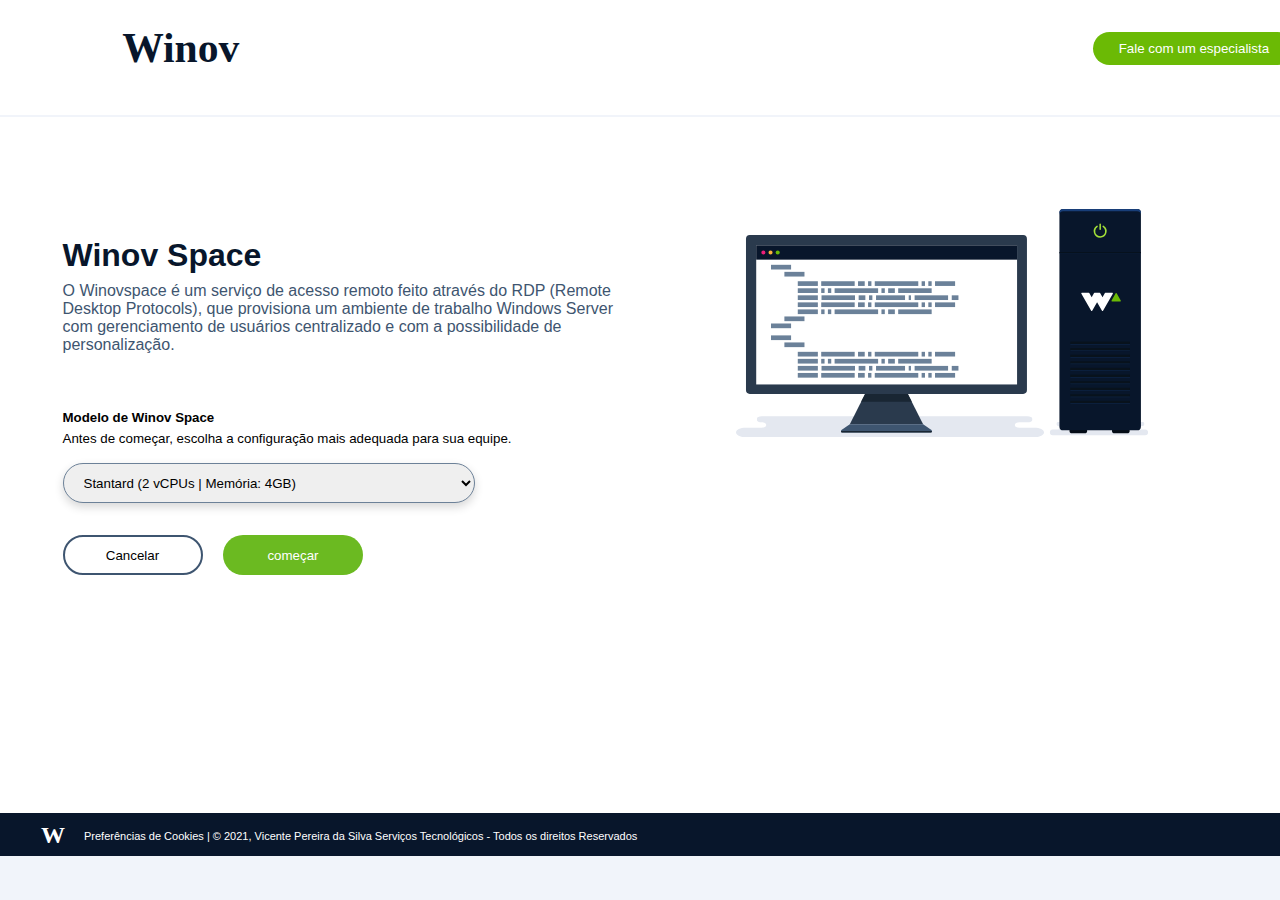
==== winov-space.html @ dbbde99a "add style.css and winov-space.html" ====
<!DOCTYPE html>
<html lang="pt-br">
<head>
  <meta charset="UTF-8">
  <meta http-equiv="X-UA-Compatible" content="IE=edge">
  <meta name="viewport" content="width=device-width, initial-scale=1.0">
  <link rel="stylesheet" href="/style.css">
  <link href="//db.onlinewebfonts.com/c/10d0501adc787b5f33eec4eefdd9b5b1?family=Brother+1816" rel="stylesheet" type="text/css"/>
  <title>Winov Space</title>
</head>

<header>
  <div class="logo">Winov</div>
  <button>Fale com um especialista</button>
</header>
<hr>

<body>
  <main id="wspace">
    <form action="">
      <h1>Winov Space</h1>
      <p>
        O Winovspace é um serviço de acesso remoto feito através do RDP (Remote Desktop Protocols),
        que provisiona um ambiente de trabalho Windows Server com gerenciamento de usuários centralizado
        e com a possibilidade de personalização.
      </p>
      <h5>Modelo de Winov Space</h5>
      <small>Antes de começar, escolha a configuração mais adequada para sua equipe.</small>
      <select name="select" >
        <option value="valor1">Stantard (2 vCPUs | Memória: 4GB)</option>
        <option value="valor2">Performance (2 vCPUs | Memória: 8GB)</option>
        <option value="valor3">Power (4 vCPUs | Memória: 16GB)</option>
        <option value="valor4">Power Pro (8 vCPUs | Memória: 32GB)</option>
      </select>
      <button id="cancelar" class="cancelar ">Cancelar</button>
      <button id="começar" class="começar">começar</button>
    </form>
    
    <img src="/img/img_conectividade-1.svg" alt="Winov Space">
  </main>
  <footer>
    <h1>W</h1>
    <p>Preferências de Cookies | © 2021, Vicente Pereira da Silva Serviços Tecnológicos - Todos os direitos Reservados</p>
  </footer>
</body>
</html>
---- style.css ----
* {
  margin: 0;
}

html,
body {
  width: 1360px;
  height: 100%;

  font-family: brother-1816, sans-serif;
  font-weight: 400;
  background-color: #F1F4FA;
}

body h3, h1 {
  color: #08162B;
}

body p {
  color: #3E5570;
}

header {
  height: 72px;

  display: flex;
  justify-content: space-between;
  height: 7.2rem;
  background-color: #FFFFFF;

  border-bottom: 2px #F1F4FA;
}

hr {
  border: #F1F4FA solid 1px ;
}

.logo {
  text-align: center;
  justify-content: flex-end;

  margin-top: 1.5rem;
  margin-left: 4.2rem;

  width: 14.2rem;
  height: 3.8rem;

  font-family: brother-1816, fantasy;
  font-size: 2.6rem;
  font-weight: 900;
  color: #08162B;
}

header button {
  width: 201px; 
  height: 33px;
  justify-content: flex-end;

  margin-top: 2rem;
  margin-right: 4.1rem;
  margin-bottom: 1.9rem;

  border-radius: 20px;
  border: 0rem;

  background-color: #6BBA05;
  color: #FFFFFF;
  text-align: center;
}

header button:hover {
  background-color: #5DA11B;
}

main {
  text-align: center;
}

a {
  text-decoration: none;
  color: #FFFFFF;
}

#wspace {
  display: flex;
  justify-content: center;
  background-color: #FFFFFF;
  font-family: Brother 1816, Bold;
  flex-wrap: wrap;
}

#wspace form {
  width: 579px;
  height: 384px;
  margin-top: 120px;
  margin-bottom: 192px;
  margin-right: 94px;
  
  text-align: left;
}

#wspace form h1{
  margin-bottom: 8px;
}

#wspace form p{
  margin-bottom: 56px;
}

#wspace form h5{
  margin-bottom: 4px;
}

#wspace form small{
  margin-bottom: 16px;
}

#wspace form select {
  width: 412px;
  height: 40px;

  margin-top: 16px;
  margin-right: 167px;

  padding-left: 16px;
  padding-right: 16px;

  border-radius: 20px;
  border: 1px solid #6C8198;

  box-shadow: 0px 4px 10px #00000029;
}

#wspace form button {
  width: 140px;
  height: 40px;
  margin-top: 32px;
  margin-right: 16px;
  border-radius: 20px;
}

#wspace form button.cancelar {
  background-color: #FFFFFF;
  border: 2px solid #3E5570;
}

#wspace form button.cancelar:hover {
  background-color: #3E5570;
  color: #FFFFFF;
  border: none;
}

#wspace form button.começar {
  background-color: #6BBA21;
  color: #FFFFFF;
  border: none
}

#wspace form button.começar:hover {
  background-color: #5DA11B;
}


#wspace img{
  width: 412px;
  height: 412px;
  margin-right: 150px;
}

#topo {
  display: inline-flex;
  justify-content: center;
  flex-wrap: wrap;
}

#topo h1 {
  width: 538px;
  height: 56px;
  padding-top: 42px;

  color: #08162B
}

#topo p {
  width: 1028px;
  height: 49px;
  justify-content: center;

  padding-top: 16px;
  padding-bottom: 48px;
}

#conteudo {
  justify-content: space-around;
  display: flex;
  flex-wrap: wrap;

  margin-left: 41px;
  margin-right: 41px;
  margin-bottom: 24px;
}

.card {
  width: 412px;
  height: 385px;
  margin-bottom: 56px;

  background-color: #FFFFFF;
  border-radius: 8px;
}

.card img{
  width: 174px;
  height: 174px;
  margin-left: 95px;
  margin-right: 95px;
}

.card h3, p, button {
  margin-left: auto;
  margin-right: auto;
}

.card h3 {
  width: auto;
  height: 34px;
  font-size: 26px;

  margin-top: 8px;
  margin-bottom: 8px;
}

.card p {
  width: 364px;
  height: 49px;
  margin-bottom: 32px;
}

.card button {
  width: 240px; 
  height: 40px;

  border-radius: 20px;
  border: 0rem;
  
  color: #FFFFFF;
  background-color: #6BBA05;
}

.card button:hover {
  background-color: #5DA11B;
}

footer {
  height: 43px;
  display: flex;
  background-color: #08162B;
}

footer h1 {
  width: 19px;
  height: 34px;
  margin-left: 41px;
  margin-top: 9px;

  font-family: brother-1816, fantasy;
  font-size: 24px;
  color: #FFFFFF;
}

footer p {
  margin-right: 689px;
  margin-left: 24px;
  margin-top: 17px;
  margin-bottom: 14px;

  color: #FFFFFF;
  font-size: 11px;

}
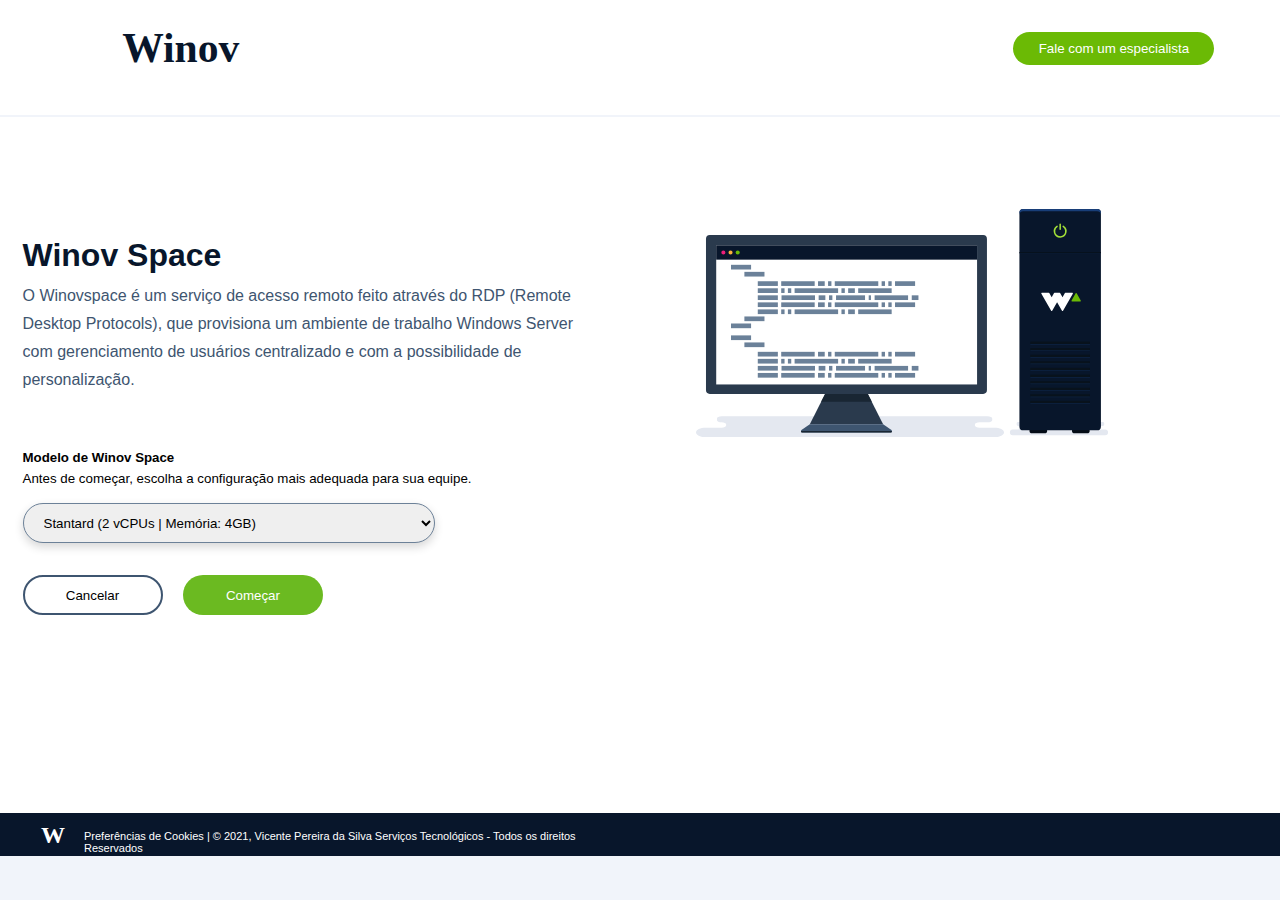
==== commit 8c678894: "add box-shadow on class #cards" ====
--- a/winov-space.html
+++ b/winov-space.html
@@ -1,11 +1,11 @@
 <!DOCTYPE html>
-<html lang="pt-br">
+<html lang="pt-BR">
 <head>
   <meta charset="UTF-8">
   <meta http-equiv="X-UA-Compatible" content="IE=edge">
   <meta name="viewport" content="width=device-width, initial-scale=1.0">
-  <link rel="stylesheet" href="/style.css">
-  <link href="//db.onlinewebfonts.com/c/10d0501adc787b5f33eec4eefdd9b5b1?family=Brother+1816" rel="stylesheet" type="text/css"/>
+  <link rel="stylesheet" href="style.css">
+  <link href="https://db.onlinewebfonts.com/c/10d0501adc787b5f33eec4eefdd9b5b1?family=Brother+1816" rel="stylesheet" type="text/css"/>
   <title>Winov Space</title>
 </head>
 
@@ -33,10 +33,10 @@
         <option value="valor4">Power Pro (8 vCPUs | Memória: 32GB)</option>
       </select>
       <button id="cancelar" class="cancelar ">Cancelar</button>
-      <button id="começar" class="começar">começar</button>
+      <button id="Começar" class="começar">Começar</button>
     </form>
     
-    <img src="/img/img_conectividade-1.svg" alt="Winov Space">
+    <img src="img/img_conectividade-1.svg" alt="Winov Space">
   </main>
   <footer>
     <h1>W</h1>
--- a/style.css
+++ b/style.css
@@ -4,8 +4,11 @@
 
 html,
 body {
-  width: 1360px;
+  width: 100%;
   height: 100%;
+
+  max-width: 136.6rem;
+  min-width: 40rem;
 
   font-family: brother-1816, sans-serif;
   font-weight: 400;
@@ -84,6 +87,9 @@
 #wspace {
   display: flex;
   justify-content: center;
+
+  padding-bottom: 192px;
+
   background-color: #FFFFFF;
   font-family: Brother 1816, Bold;
   flex-wrap: wrap;
@@ -93,7 +99,6 @@
   width: 579px;
   height: 384px;
   margin-top: 120px;
-  margin-bottom: 192px;
   margin-right: 94px;
   
   text-align: left;
@@ -105,6 +110,7 @@
 
 #wspace form p{
   margin-bottom: 56px;
+  line-height: 28px;
 }
 
 #wspace form h5{
@@ -174,8 +180,8 @@
 }
 
 #topo h1 {
-  width: 538px;
-  height: 56px;
+  width: 53.8rem;
+  height: 5.6rem;
   padding-top: 42px;
 
   color: #08162B
@@ -184,6 +190,12 @@
 #topo p {
   width: 1028px;
   height: 49px;
+
+  min-width: 400px;
+
+  margin-left: auto;
+  margin-right: auto;
+
   justify-content: center;
 
   padding-top: 16px;
@@ -204,7 +216,8 @@
   width: 412px;
   height: 385px;
   margin-bottom: 56px;
-
+  
+  box-shadow: 0px 3px 6px #00000029;
   background-color: #FFFFFF;
   border-radius: 8px;
 }
@@ -271,6 +284,7 @@
 footer p {
   margin-right: 689px;
   margin-left: 24px;
+  
   margin-top: 17px;
   margin-bottom: 14px;
 
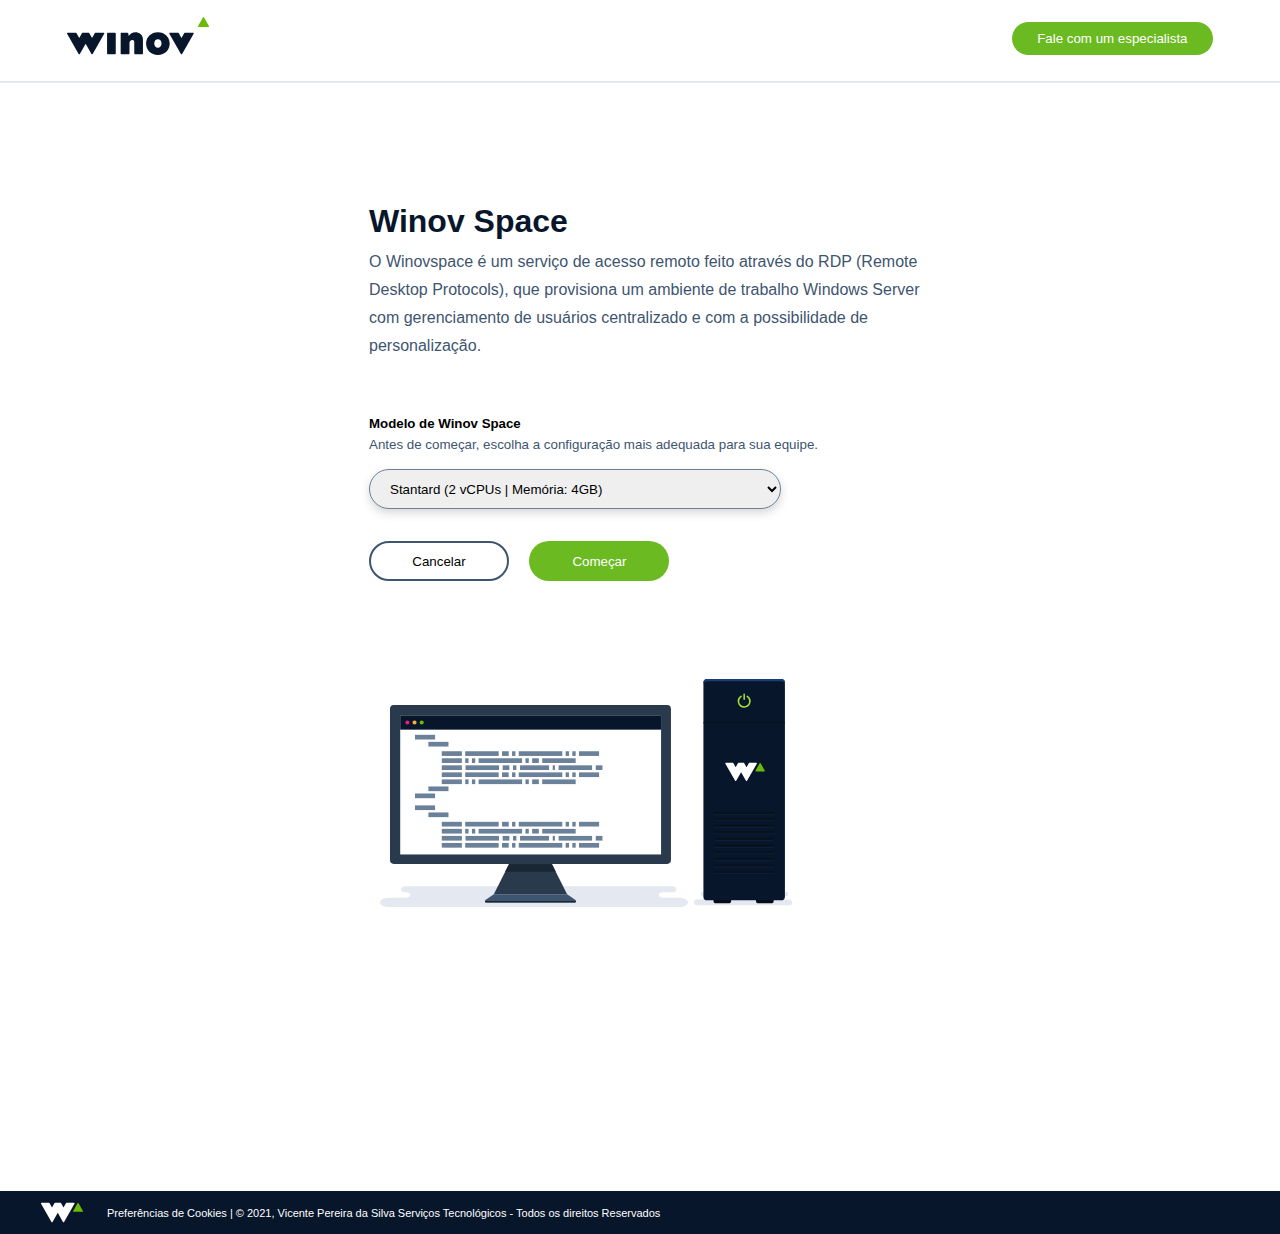
==== commit ab792e8a: "add header and footer logos, and separation of css sheets" ====
--- a/winov-space.html
+++ b/winov-space.html
@@ -5,12 +5,15 @@
   <meta http-equiv="X-UA-Compatible" content="IE=edge">
   <meta name="viewport" content="width=device-width, initial-scale=1.0">
   <link rel="stylesheet" href="style.css">
+  <link rel="stylesheet" href="wspace.css">
   <link href="https://db.onlinewebfonts.com/c/10d0501adc787b5f33eec4eefdd9b5b1?family=Brother+1816" rel="stylesheet" type="text/css"/>
   <title>Winov Space</title>
 </head>
 
 <header>
-  <div class="logo">Winov</div>
+  <a href="index.html">
+    <img src="img/logo_winov_header.svg" alt="Winov Logo">
+  </a>
   <button>Fale com um especialista</button>
 </header>
 <hr>
@@ -39,7 +42,7 @@
     <img src="img/img_conectividade-1.svg" alt="Winov Space">
   </main>
   <footer>
-    <h1>W</h1>
+    <img src="img/Simbolo_Winov.svg" alt="">
     <p>Preferências de Cookies | © 2021, Vicente Pereira da Silva Serviços Tecnológicos - Todos os direitos Reservados</p>
   </footer>
 </body>
--- a/style.css
+++ b/style.css
@@ -7,8 +7,8 @@
   width: 100%;
   height: 100%;
 
-  max-width: 136.6rem;
-  min-width: 40rem;
+  max-width: 1366px;
+  min-width: 40px;
 
   font-family: brother-1816, sans-serif;
   font-weight: 400;
@@ -21,58 +21,57 @@
 
 body p {
   color: #3E5570;
+  line-height: 28px;
 }
 
 header {
-  height: 72px;
-
   display: flex;
   justify-content: space-between;
-  height: 7.2rem;
+  align-items: center;
   background-color: #FFFFFF;
 
+  padding-top: 15px;
+  padding-bottom: 20px;
+
   border-bottom: 2px #F1F4FA;
 }
 
 hr {
-  border: #F1F4FA solid 1px ;
-}
-
-.logo {
+  border: #E4E8F0 solid 0.1px;
+}
+
+header img {
   text-align: center;
-  justify-content: flex-end;
-
-  margin-top: 1.5rem;
+  justify-content: flex-start;
+  position: relative;
+
+  width: 142px;
+  height: 42px;
   margin-left: 4.2rem;
-
-  width: 14.2rem;
-  height: 3.8rem;
-
-  font-family: brother-1816, fantasy;
-  font-size: 2.6rem;
-  font-weight: 900;
-  color: #08162B;
 }
 
 header button {
   width: 201px; 
   height: 33px;
   justify-content: flex-end;
-
-  margin-top: 2rem;
-  margin-right: 4.1rem;
-  margin-bottom: 1.9rem;
+  position: relative;
+
+  margin-left: 2.6rem;
+  margin-right: 4.2rem;
 
   border-radius: 20px;
   border: 0rem;
 
-  background-color: #6BBA05;
+  cursor:pointer;
+  transition: 0.3s;
+
+  background-color: #6BBA21;
   color: #FFFFFF;
   text-align: center;
 }
 
 header button:hover {
-  background-color: #5DA11B;
+  background-color: #92D328;
 }
 
 main {
@@ -84,104 +83,14 @@
   color: #FFFFFF;
 }
 
-#wspace {
-  display: flex;
-  justify-content: center;
-
-  padding-bottom: 192px;
-
-  background-color: #FFFFFF;
-  font-family: Brother 1816, Bold;
-  flex-wrap: wrap;
-}
-
-#wspace form {
-  width: 579px;
-  height: 384px;
-  margin-top: 120px;
-  margin-right: 94px;
-  
-  text-align: left;
-}
-
-#wspace form h1{
-  margin-bottom: 8px;
-}
-
-#wspace form p{
-  margin-bottom: 56px;
-  line-height: 28px;
-}
-
-#wspace form h5{
-  margin-bottom: 4px;
-}
-
-#wspace form small{
-  margin-bottom: 16px;
-}
-
-#wspace form select {
-  width: 412px;
-  height: 40px;
-
-  margin-top: 16px;
-  margin-right: 167px;
-
-  padding-left: 16px;
-  padding-right: 16px;
-
-  border-radius: 20px;
-  border: 1px solid #6C8198;
-
-  box-shadow: 0px 4px 10px #00000029;
-}
-
-#wspace form button {
-  width: 140px;
-  height: 40px;
-  margin-top: 32px;
-  margin-right: 16px;
-  border-radius: 20px;
-}
-
-#wspace form button.cancelar {
-  background-color: #FFFFFF;
-  border: 2px solid #3E5570;
-}
-
-#wspace form button.cancelar:hover {
-  background-color: #3E5570;
-  color: #FFFFFF;
-  border: none;
-}
-
-#wspace form button.começar {
-  background-color: #6BBA21;
-  color: #FFFFFF;
-  border: none
-}
-
-#wspace form button.começar:hover {
-  background-color: #5DA11B;
-}
-
-
-#wspace img{
-  width: 412px;
-  height: 412px;
-  margin-right: 150px;
-}
-
 #topo {
-  display: inline-flex;
+  display: flex;
   justify-content: center;
   flex-wrap: wrap;
 }
 
 #topo h1 {
-  width: 53.8rem;
-  height: 5.6rem;
+  width: 538px;
   padding-top: 42px;
 
   color: #08162B
@@ -189,9 +98,8 @@
 
 #topo p {
   width: 1028px;
-  height: 49px;
-
-  min-width: 400px;
+
+  min-width: 300px;
 
   margin-left: auto;
   margin-right: auto;
@@ -207,19 +115,26 @@
   display: flex;
   flex-wrap: wrap;
 
-  margin-left: 41px;
-  margin-right: 41px;
+  margin-left: 30px;
+  margin-right: auto;
   margin-bottom: 24px;
 }
 
 .card {
   width: 412px;
   height: 385px;
+  margin-right: 24px;
   margin-bottom: 56px;
   
   box-shadow: 0px 3px 6px #00000029;
   background-color: #FFFFFF;
   border-radius: 8px;
+  transition: 0.3s;
+}
+
+.card:hover {
+  box-shadow: 0px 12px 24px #00000029;
+  cursor: pointer;
 }
 
 .card img{
@@ -255,43 +170,46 @@
 
   border-radius: 20px;
   border: 0rem;
-  
+
+  cursor:pointer;
+  transition: 0.3s;
   color: #FFFFFF;
   background-color: #6BBA05;
 }
 
 .card button:hover {
-  background-color: #5DA11B;
+  background-color: #92D328;
 }
 
 footer {
   height: 43px;
   display: flex;
+  align-items: center;
+
   background-color: #08162B;
 }
 
-footer h1 {
-  width: 19px;
-  height: 34px;
+footer img {
+  width: 42px;
+  height: 41px;
   margin-left: 41px;
-  margin-top: 9px;
-
-  font-family: brother-1816, fantasy;
-  font-size: 24px;
-  color: #FFFFFF;
+  margin-top: auto;
+  margin-bottom: auto;
+  position: relative;
 }
 
 footer p {
-  margin-right: 689px;
+  justify-content: flex-start;
+  position: relative;
+
   margin-left: 24px;
-  
-  margin-top: 17px;
-  margin-bottom: 14px;
+  margin-right: 24px;
 
   color: #FFFFFF;
   font-size: 11px;
-
-}
-
-
-
+  line-height: normal;
+
+}
+
+
+
--- a/wspace.css
+++ b/wspace.css
@@ -0,0 +1,104 @@
+#wspace {
+  display: flex;
+  justify-content: center;
+  position: relative;
+
+  padding-left: 41px;
+  padding-right: 41px;
+  padding-bottom: 192px;
+  padding-top: 120px;
+
+  background-color: #FFFFFF;
+  font-family: Brother 1816, Bold;
+  flex-wrap: wrap;
+}
+
+#wspace form {
+  width: 579px;
+  min-width: 300px;
+  height: 384px;
+  margin-left: 83px;
+  margin-right: 46px;
+  
+  text-align: left;
+}
+
+#wspace form h1{
+  margin-bottom: 8px;
+}
+
+#wspace form p{
+  margin-bottom: 56px;
+  line-height: 28px;
+  color: #3E5570;
+}
+
+#wspace form h5{
+  margin-bottom: 4px;
+}
+
+#wspace form small{
+  margin-bottom: 16px;
+  color: #3E5570;
+}
+
+#wspace form select {
+  width: 412px;
+  height: 40px;
+
+  margin-top: 16px;
+  margin-right: 167px;
+
+  padding-left: 16px;
+  padding-right: 16px;
+
+  border-radius: 20px;
+  border: 1px solid #6C8198;
+  cursor: pointer;
+
+  box-shadow: 0px 4px 10px #00000029;
+}
+
+#wspace form select:focus {
+  border: 2px solid #92D328;
+}
+
+#wspace form button {
+  width: 140px;
+  height: 40px;
+  margin-top: 32px;
+  margin-right: 16px;
+  border-radius: 20px;
+  cursor:pointer;
+}
+
+#wspace form button.cancelar {
+  background-color: #FFFFFF;
+  border: 2px solid #3E5570;
+}
+
+#wspace form button.cancelar:hover {
+  background-color: #3E5570;
+  color: #FFFFFF;
+  border: none;
+  transition: 0.3s;
+}
+
+#wspace form button.começar {
+  background-color: #6BBA21;
+  color: #FFFFFF;
+  border: none;
+  transition: 0.3s;
+}
+
+#wspace form button.começar:hover {
+  background-color: #92D328;
+}
+
+
+#wspace img{
+  width: 412px;
+  min-width: 300px;
+  height: 412px;
+  margin-right: 109px;
+}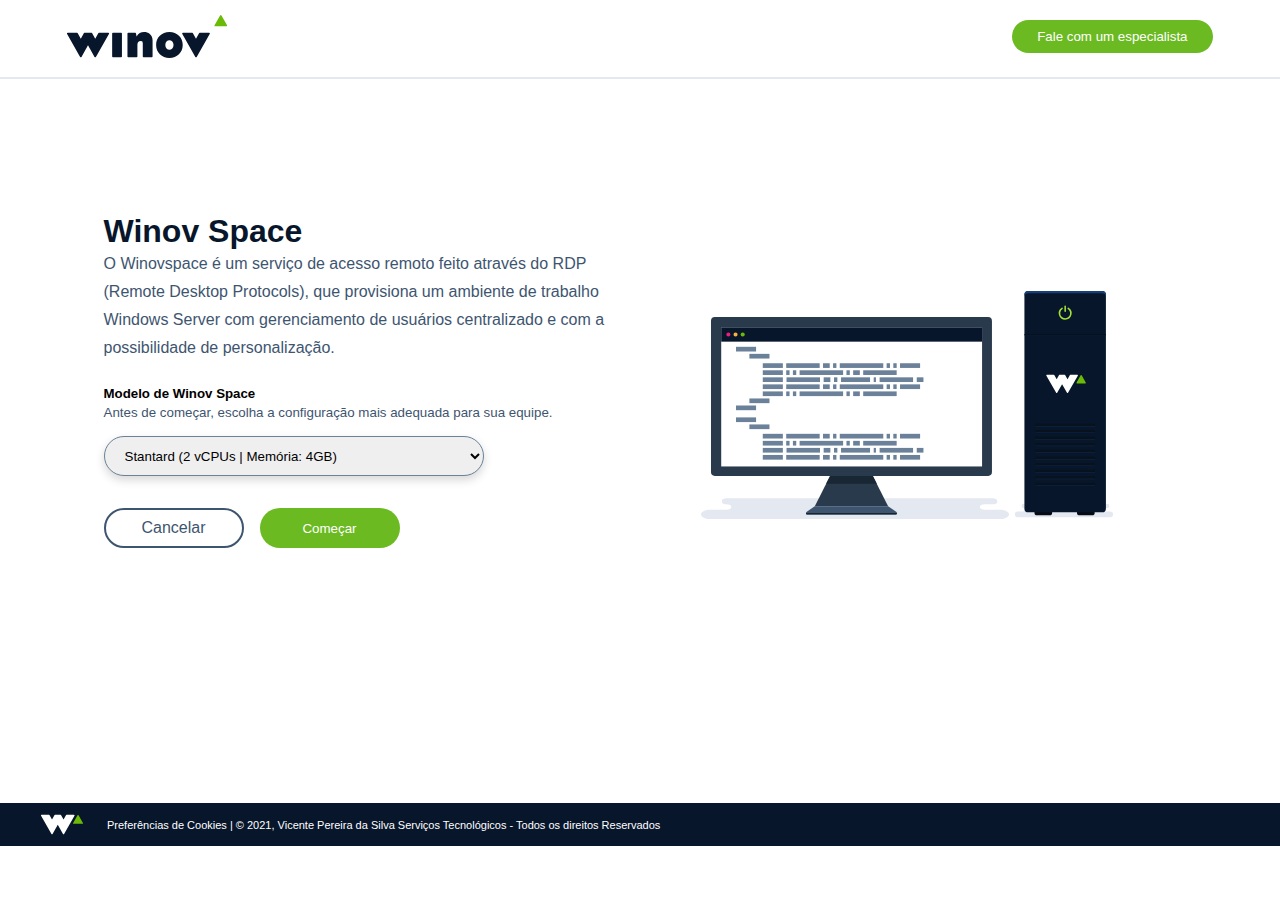
==== commit fc1b9335: "fix buttons and responsivity of wspace pagewidth: 140px;" ====
--- a/winov-space.html
+++ b/winov-space.html
@@ -20,30 +20,42 @@
 
 <body>
   <main id="wspace">
-    <form action="">
+    
+    <div class="content">
       <h1>Winov Space</h1>
+
       <p>
-        O Winovspace é um serviço de acesso remoto feito através do RDP (Remote Desktop Protocols),
-        que provisiona um ambiente de trabalho Windows Server com gerenciamento de usuários centralizado
+       O Winovspace é um serviço de acesso remoto feito através do RDP (Remote Desktop Protocols),
+       que provisiona um ambiente de trabalho Windows Server com gerenciamento de usuários centralizado
         e com a possibilidade de personalização.
-      </p>
+     </p>
+
+     <form action="">
       <h5>Modelo de Winov Space</h5>
       <small>Antes de começar, escolha a configuração mais adequada para sua equipe.</small>
+
       <select name="select" >
         <option value="valor1">Stantard (2 vCPUs | Memória: 4GB)</option>
         <option value="valor2">Performance (2 vCPUs | Memória: 8GB)</option>
         <option value="valor3">Power (4 vCPUs | Memória: 16GB)</option>
         <option value="valor4">Power Pro (8 vCPUs | Memória: 32GB)</option>
       </select>
-      <button id="cancelar" class="cancelar ">Cancelar</button>
-      <button id="Começar" class="começar">Começar</button>
+
+      <a href="index.html" target="_self" id="cancelar" class="cancelar" >Cancelar</a>
+
+      <button type="submit" id="Começar" class="começar">Começar</button>
+
     </form>
+
+    </div>
     
     <img src="img/img_conectividade-1.svg" alt="Winov Space">
   </main>
+
   <footer>
     <img src="img/Simbolo_Winov.svg" alt="">
     <p>Preferências de Cookies | © 2021, Vicente Pereira da Silva Serviços Tecnológicos - Todos os direitos Reservados</p>
   </footer>
+
 </body>
 </html>--- a/style.css
+++ b/style.css
@@ -27,6 +27,9 @@
 header {
   display: flex;
   justify-content: space-between;
+  flex-wrap: nowrap;
+
+  text-align: center;
   align-items: center;
   background-color: #FFFFFF;
 
@@ -40,9 +43,7 @@
   border: #E4E8F0 solid 0.1px;
 }
 
-header img {
-  text-align: center;
-  justify-content: flex-start;
+header a {
   position: relative;
 
   width: 142px;
@@ -53,14 +54,15 @@
 header button {
   width: 201px; 
   height: 33px;
-  justify-content: flex-end;
+  min-width: 120px;
+  
   position: relative;
 
   margin-left: 2.6rem;
   margin-right: 4.2rem;
-
+ 
   border-radius: 20px;
-  border: 0rem;
+  border: none;
 
   cursor:pointer;
   transition: 0.3s;
@@ -98,7 +100,6 @@
 
 #topo p {
   width: 1028px;
-
   min-width: 300px;
 
   margin-left: auto;
@@ -123,6 +124,7 @@
 .card {
   width: 412px;
   height: 385px;
+
   margin-right: 24px;
   margin-bottom: 56px;
   
@@ -140,6 +142,7 @@
 .card img{
   width: 174px;
   height: 174px;
+
   margin-left: 95px;
   margin-right: 95px;
 }
@@ -152,6 +155,7 @@
 .card h3 {
   width: auto;
   height: 34px;
+
   font-size: 26px;
 
   margin-top: 8px;
@@ -192,9 +196,11 @@
 footer img {
   width: 42px;
   height: 41px;
+
   margin-left: 41px;
   margin-top: auto;
   margin-bottom: auto;
+
   position: relative;
 }
 
--- a/wspace.css
+++ b/wspace.css
@@ -1,25 +1,37 @@
+html, body{
+  background-color: #FFFFFF;
+}
+
 #wspace {
   display: flex;
-  justify-content: center;
-  position: relative;
+  flex-wrap: wrap;
+  justify-content: space-around;
+  align-items: center;
 
-  padding-left: 41px;
-  padding-right: 41px;
-  padding-bottom: 192px;
-  padding-top: 120px;
+  min-width: 320px;
+   
+  margin-left: 54px;
+  margin-right: 41px;
+  margin-bottom: 192px;
+  margin-top: 120px;
 
-  background-color: #FFFFFF;
   font-family: Brother 1816, Bold;
-  flex-wrap: wrap;
+}
+
+#wspace .content {
+  width: 530px;
+  height: 384px;
+  
+  margin-left: 32px;
+  margin-right: 32px;
+
+  text-align: left;
 }
 
 #wspace form {
-  width: 579px;
-  min-width: 300px;
-  height: 384px;
-  margin-left: 83px;
-  margin-right: 46px;
-  
+  display: flex;
+  flex-wrap: wrap;
+  margin-top: 24px;
   text-align: left;
 }
 
@@ -43,12 +55,10 @@
 }
 
 #wspace form select {
-  width: 412px;
+  width: 380px;
   height: 40px;
-
-  margin-top: 16px;
-  margin-right: 167px;
-
+  
+  margin-right: 32px;
   padding-left: 16px;
   padding-right: 16px;
 
@@ -63,29 +73,40 @@
   border: 2px solid #92D328;
 }
 
-#wspace form button {
+#wspace form button, form a {
   width: 140px;
   height: 40px;
-  margin-top: 32px;
-  margin-right: 16px;
+  margin: 32px 16px auto auto;
+
   border-radius: 20px;
   cursor:pointer;
 }
 
-#wspace form button.cancelar {
+#wspace form a {
   background-color: #FFFFFF;
+  color: #3E5570;
+
+  width: 136px;
+  height: 36px;
+  
   border: 2px solid #3E5570;
+  margin-left: 0px;
+  
+  display: flex;
+  align-items: center;
+  justify-content: center;
+
 }
 
-#wspace form button.cancelar:hover {
+#wspace form a:hover {
   background-color: #3E5570;
   color: #FFFFFF;
   border: none;
-  transition: 0.3s;
 }
 
 #wspace form button.começar {
   background-color: #6BBA21;
+  margin-left: 0px;
   color: #FFFFFF;
   border: none;
   transition: 0.3s;
